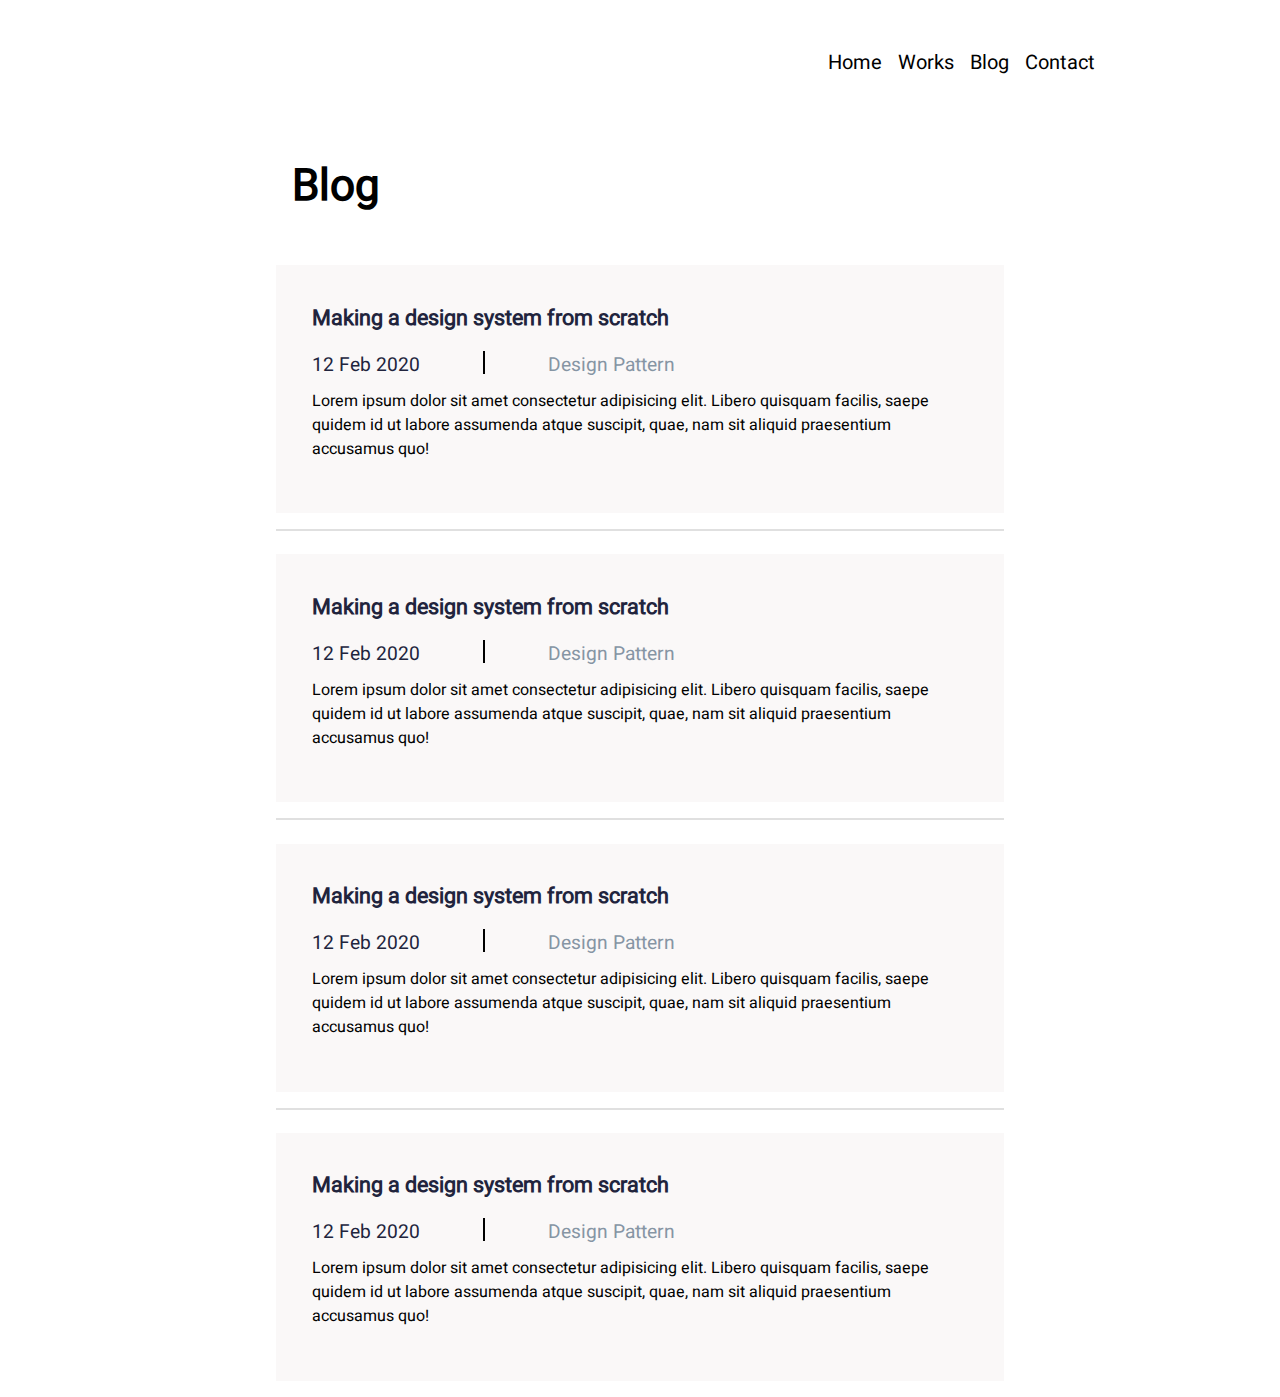
==== portfolio-website/blog/index.html @ 6e7e9b46 "whole portfolio website initial commit" ====
<!DOCTYPE html>
<html lang="en">
<head>
    <meta charset="UTF-8">
    <meta http-equiv="X-UA-Compatible" content="IE=edge">
    <meta name="viewport" content="width=device-width, initial-scale=1.0">
    <title>Document</title>
    <link rel="stylesheet" href="style.css">
</head>
<body>
<div class="blogpage">
    <!-- menu section start -->

    <div class="menu-section">
        <div class="menu-container">
            <div class="menu">
                <ul>
                    <li><a href="index.html">Home</a></li>
                    <li><a href="works/index.html">Works</a></li>
                    <li><a href="blog/index.html">Blog</a></li>
                    <li><a href="">Contact</a></li>
                </ul>
            </div>

            <div class="hamburger">
                <ul>
                    <li class="hamburger"><i class="fa fa-bars fa-2x" aria-hidden="true"></i></li>
                </ul>
            </div>
        </div>
    </div>

    <!-- menu section end -->
    

    <!-- hero section start -->
    <div class="hero-section">
        <div class="container">
            <div class="hero">
                <h1 class="super-title">Blog</h1>
            </div>
        </div>
    </div>
    <!-- hero section end -->




<!-- Recent post section start -->
<div class="post-section">
        <div class="container">
            <div class="recent-post">

                <div class="cards">
                    
                    <div class="section-card">
                        <div class="card-title">
                            Making a design system from scratch
                        </div>
            
                        <div class="card-subtitle">
                            <span class="date">12 Feb 2020</span>
                            <div class="line-pipe"></div>
                            <span class="subtitle"> Design Pattern</span>
                        </div>

                        <div class="div">
                            <p class="card-detail">
                                Lorem ipsum dolor sit amet consectetur 
                                adipisicing elit. Libero quisquam facilis,
                                saepe quidem id ut labore assumenda atque suscipit, quae, nam sit aliquid praesentium accusamus quo!
                            </p>
                        </div>
                    </div>

                    <div class="divider"></div>

                    <div class="section-card">
                        <div class="card-title">
                            Making a design system from scratch
                        </div>
            
                        <div class="card-subtitle">
                            <span class="date">12 Feb 2020</span>
                            <div class="line-pipe"></div>
                            <span class="subtitle"> Design Pattern</span>
                        </div>

                        <p class="card-detail">
                            Lorem ipsum dolor sit amet consectetur 
                            adipisicing elit. Libero quisquam facilis,
                            saepe quidem id ut labore assumenda atque suscipit, quae, nam sit aliquid praesentium accusamus quo!
                        </p>
                        
                    </div>

                    <div class="divider"></div>

                    <div class="section-card">
                        <div class="card-title">
                            Making a design system from scratch
                        </div>
            
                        <div class="card-subtitle">
                            <span class="date">12 Feb 2020</span>
                            <div class="line-pipe"></div>
                            <span class="subtitle"> Design Pattern</span>
                        </div>

                        <p class="card-detail">
                            Lorem ipsum dolor sit amet consectetur 
                            adipisicing elit. Libero quisquam facilis,
                            saepe quidem id ut labore assumenda atque suscipit, quae, nam sit aliquid praesentium accusamus quo!
                        </p>
                        
                    </div>

                    <div class="divider"></div>
                    

                    <div class="section-card">
                        <div class="card-title">
                            Making a design system from scratch
                        </div>
            
                        <div class="card-subtitle">
                            <span class="date">12 Feb 2020</span>
                            <div class="line-pipe"></div>
                            <span class="subtitle"> Design Pattern</span>
                        </div>

                        <p class="card-detail">
                            Lorem ipsum dolor sit amet consectetur 
                            adipisicing elit. Libero quisquam facilis,
                            saepe quidem id ut labore assumenda atque suscipit, quae, nam sit aliquid praesentium accusamus quo!
                        </p>
                        
                    </div>
                    
                    
                    
                </div>
            </div>

            </div>


</div>
<!-- Recent post section end -->    

    

    
</div>



    
</body>
</html>
---- portfolio-website/blog/style.css ----
@font-face {
    font-family: "heebo";
    src: url(/portfolio-website/assets/fonts/Heebo-Regular.ttf);
}

html{
    margin: 0;
    padding: 0;
    width: 100%;
}

:root{
    --super-title-font-size: clamp(2rem, 9vh - 1vh, 2.75rem);
    --section-title-font-size: clamp(1.125rem, 50%, 1.375rem);
    --recent-post-title-font-size: clamp(1.35rem, 0.2vh, 1.625rem);
    --featured-post-font-font-size: clamp(1.5rem, 50%, 1.8rem);
    --normal-font: 1rem;
    --font-family: "heebo";
}

.container {
    margin: 0 auto;
    width: min(80%, 85rem);
    min-width: 250px;
    display: flex;
    justify-content: center;
    align-items: center;
}

@media (max-width: 450px){
    .container {
        margin: 0 auto;
        width: min(100%, 85rem);
        min-width: 250px;
        display: flex;
        justify-content: center;
        align-items: center;
    }
}


.blogpage {
    margin: 0 auto;
    width: min(90%, 75rem);
    height: auto;
    max-width: 1200px;
    min-width: 400px;
}


/* menu section styling start */

.menu-section {
    margin: 2rem auto;
    width: min(80%, 75rem);
    min-width: 250px;
}

.menu {
    display: none;
    justify-content: flex-end;
    align-items: center;
}

ul {
    display: flex;
    justify-content: center;
    align-items: center;
    gap: 1rem;
    list-style: none;
}

li {
    font-size: 1.25rem;
    font-family: var(--font-family);
}

li a {
    text-decoration: none;
    color: #000000;
}

.hamburger {
    display: flex;
    justify-content: flex-end;
    align-items: center;
}

@media (min-width: 450px){
    .hamburger {
        display: none;
        justify-content: flex-end;
        align-items: center;
    }

    .menu {
        display: flex;
        justify-content: flex-end;
        align-items: center;
    }
}
/* menu section styling end */




/* Hero sectiont styling start */

.blog-hero-section {
    display: flex;
    justify-content: flex-start;
    align-items: flex-start;
}

.super-title {
    font-size: var(--super-title-font-size);
    font-family: var(--font-family);
    font-weight: 500px;
}

/* Hero section styling end */

/* Hero section styling start */
    .hero {
        width: 100%;
        margin-left: 2rem;
    }

    @media(min-width: 450px){
        .hero {
            margin-left: 0 auto;
            width: 80%;
        }
    }
/* Hero section styling end */




/* recent post section styling start */

.content {
    margin: 0 auto;
    margin-top: 7%;
    width: min(90%, 75rem);
    height: auto;
    max-width: 1200px;
}

.recent-post-section {
    background: #EDF7FA;
    width: 100%;
    min-width: 400px;
}

.recent-post {
    margin: 0 auto;
    width: min(100%, 75rem);
    min-width: 250px;
    font-size: var(--recent-post-title-font-size);
    font-family: var(--font-family);
}


.cards {
    margin: 0.5rem auto;
    width: min(90%, 75rem);
    margin-top: 1%;
    display: grid;
    grid-auto-flow: row;
    gap: 1rem;
    
}

.cards .section-card {
    background: #faf8f8;
    padding: 5%;
    margin-top: 1%;
    /* margin-bottom: 7%; */
}

.card-title {
    color: #21243D;
    font-size: var(--recent-post-title-font-size);
    font-family: var(--font-family);
    font-weight: 700;
}
.card-subtitle {
    width: 80%;
    margin-top: 1.063rem;
    display: grid;
    grid-auto-flow: column;
}

.date, .subtitle {
    font-size: 1.2rem;
    color: #21243D;
   
}

.subtitle {
    color: #8695A4;
}

.line-pipe {
    width: 0px;
    height: 1.313rem;
    border: 1px solid #000000;

}

.divider {
    border: 1px solid #E0E0E0;
}

.card-detail {
    margin-top: 0.632rem;
    font-size: var(--normal-font);
    font-family: var(--font-family);
}

@media (min-width: 450px){
    .cards {
        width: 80%;
        margin-top: 1%;
        display: grid;
        grid-auto-flow: row;
        /* gap: 1.2rem; */
        
    }

    .section-title {
        margin-top: 1.5%;
        display: grid;
        grid-auto-flow: column;
        font-size: var(--recent-post-title-font-size);
        font-family: var(--font-family);
    }

    .section-title .recent-post {
        font-size: var(--section-title-font-size);
        font-family: var(--font-family);
        color: #21243D;
        display: flex;
        justify-content: flex-start;
        align-items: center;
    }

    .section-title .view-all {
        display: grid;
        grid-template-columns: 50% 50%;
        font-size: 0.8rem;
        font-family: var(--font-family);
        color: #00A8CC;
        display: flex;
        justify-content: flex-end;
        align-items: center;
    }

    .card-subtitle {
        width: 65%;
        margin-top: 1.063rem;
        display: grid;
        grid-auto-flow: column;
    }
    
}


/* recent post section styling end */
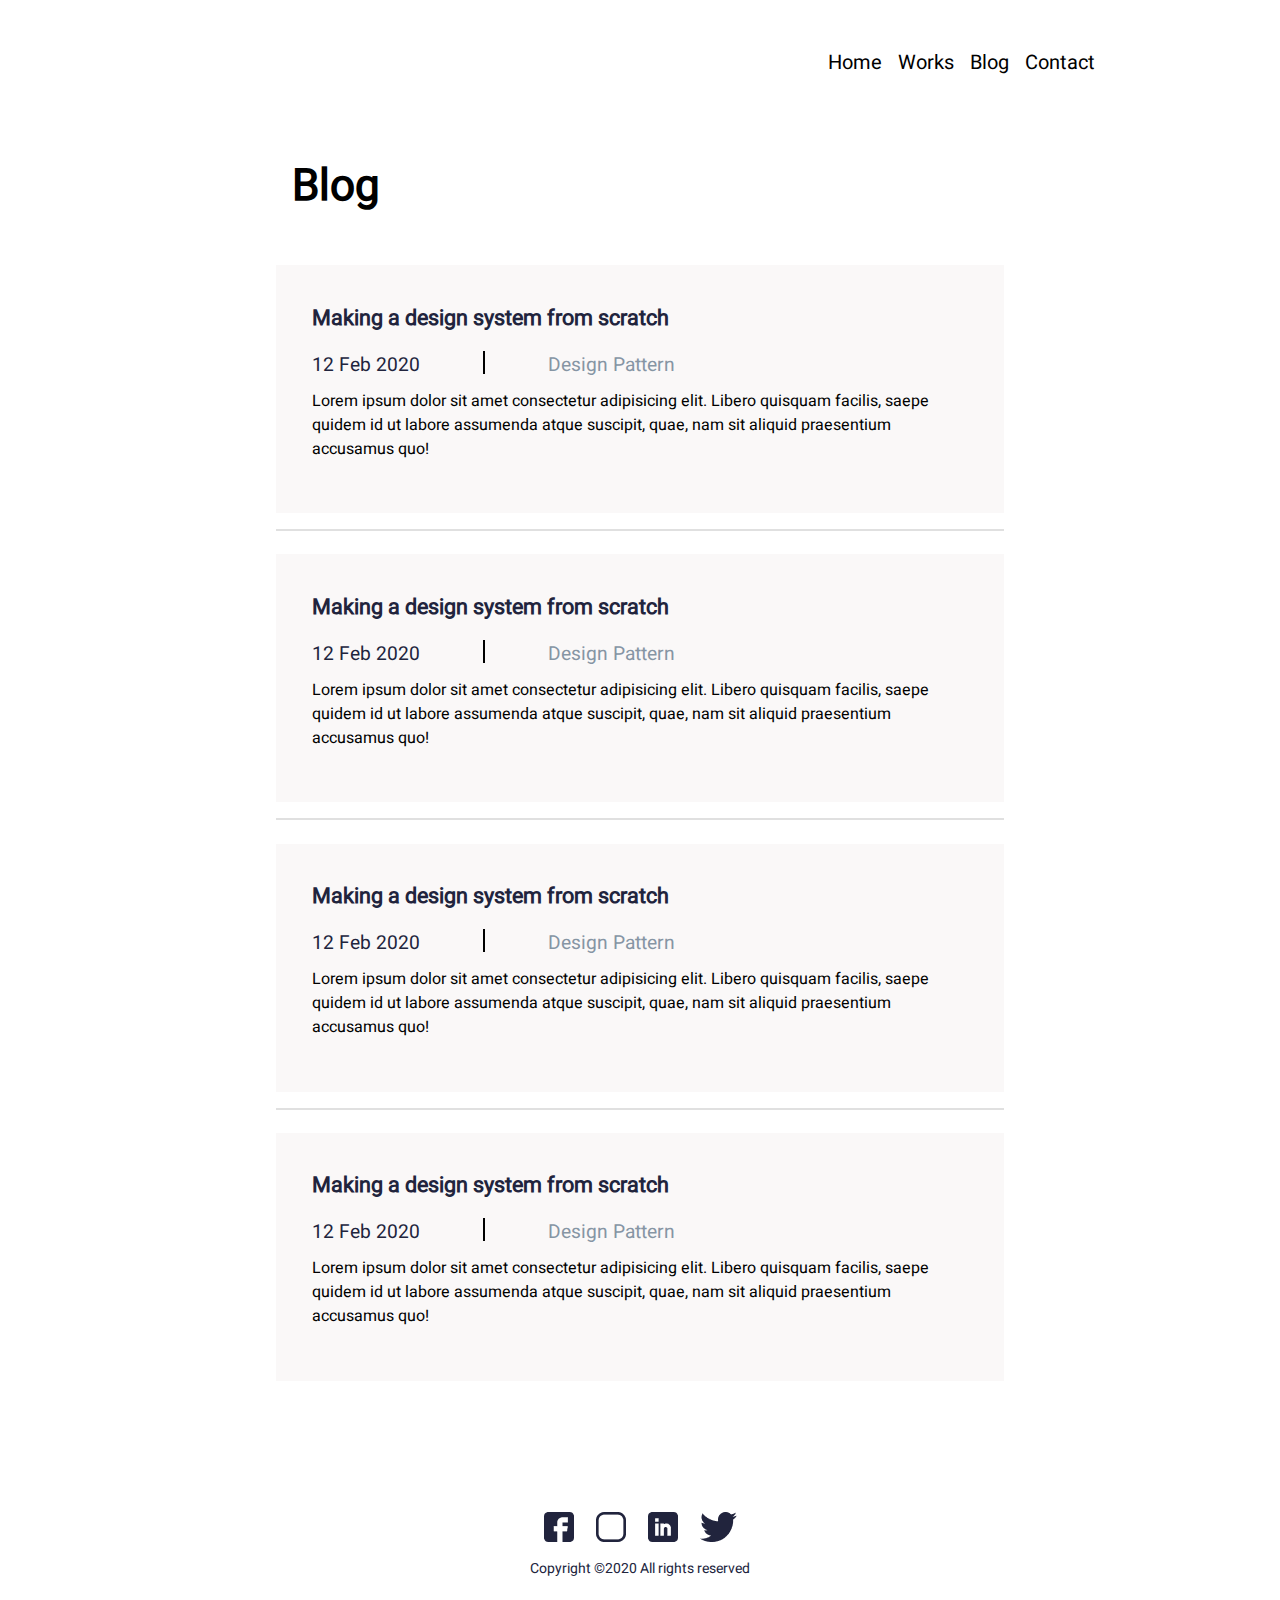
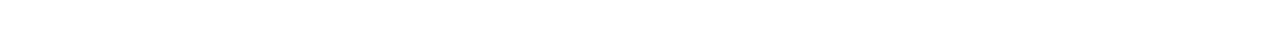
==== commit 7baafd65: "added social icons" ====
--- a/portfolio-website/blog/index.html
+++ b/portfolio-website/blog/index.html
@@ -155,6 +155,29 @@
 
 
 
+<!-- footer section start -->
+
+<div class="featured-post-section">
+    <div class="content">
+        <div class="container">
+           <div class="footer-section">
+            <div class="social-icons">
+                <img src="/portfolio-website/assets/images/icons/fb.png" alt="">
+                <img src="/portfolio-website/assets/images/icons/instagram.png" alt="">
+                <img src="/portfolio-website/assets/images/icons/Linkedin.png" alt="">
+                <img src="/portfolio-website/assets/images/icons/twitter.png" alt="">
+            </div>
+
+            <div class="copyright">
+                Copyright ©2020 All rights reserved 
+            </div>
+           </div>
+        </div>
+    </div>
+</div>
+
+<!-- footer section end -->
+
     
 </body>
 </html>--- a/portfolio-website/blog/style.css
+++ b/portfolio-website/blog/style.css
@@ -270,3 +270,41 @@
 
 /* recent post section styling end */
 
+
+
+
+/* footer section styling start */
+
+.footer-section {
+    margin-top: 9.375rem;
+
+    margin-bottom: 3.375rem;
+}
+
+
+.social-icons {
+    display: flex;
+    justify-content: center;
+    align-items: center;
+    gap: 10%;
+}
+
+.copyright {
+    margin-top: 7%;
+    font-style: normal;
+    font-family: var(--font-family);
+    font-weight: 400;
+    font-size: 14px;
+    text-align: center;
+    color: #21243D;
+}
+
+
+@media (min-width: 450px){
+    .footer-section {
+        margin-top: 2.188rem;
+
+        margin-bottom: 3.375rem;
+    }
+}
+/* footer section styling end */
